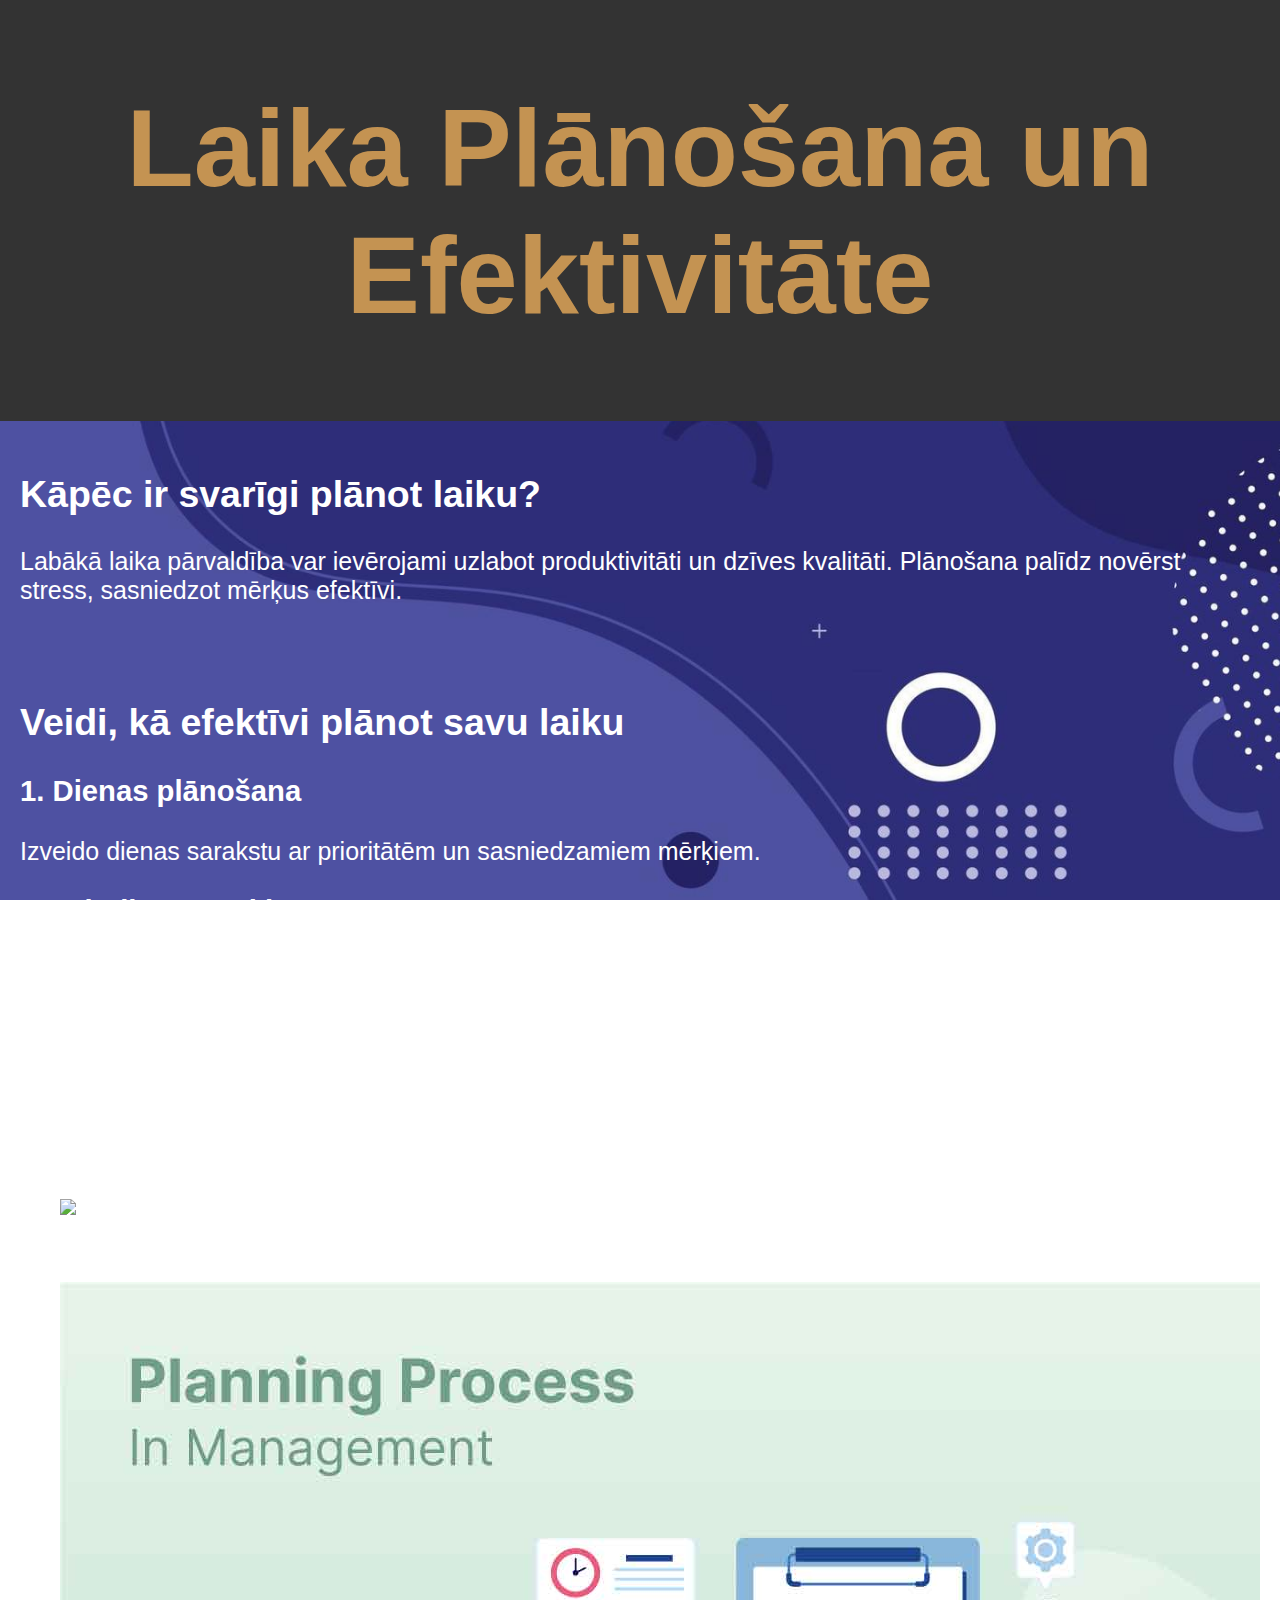
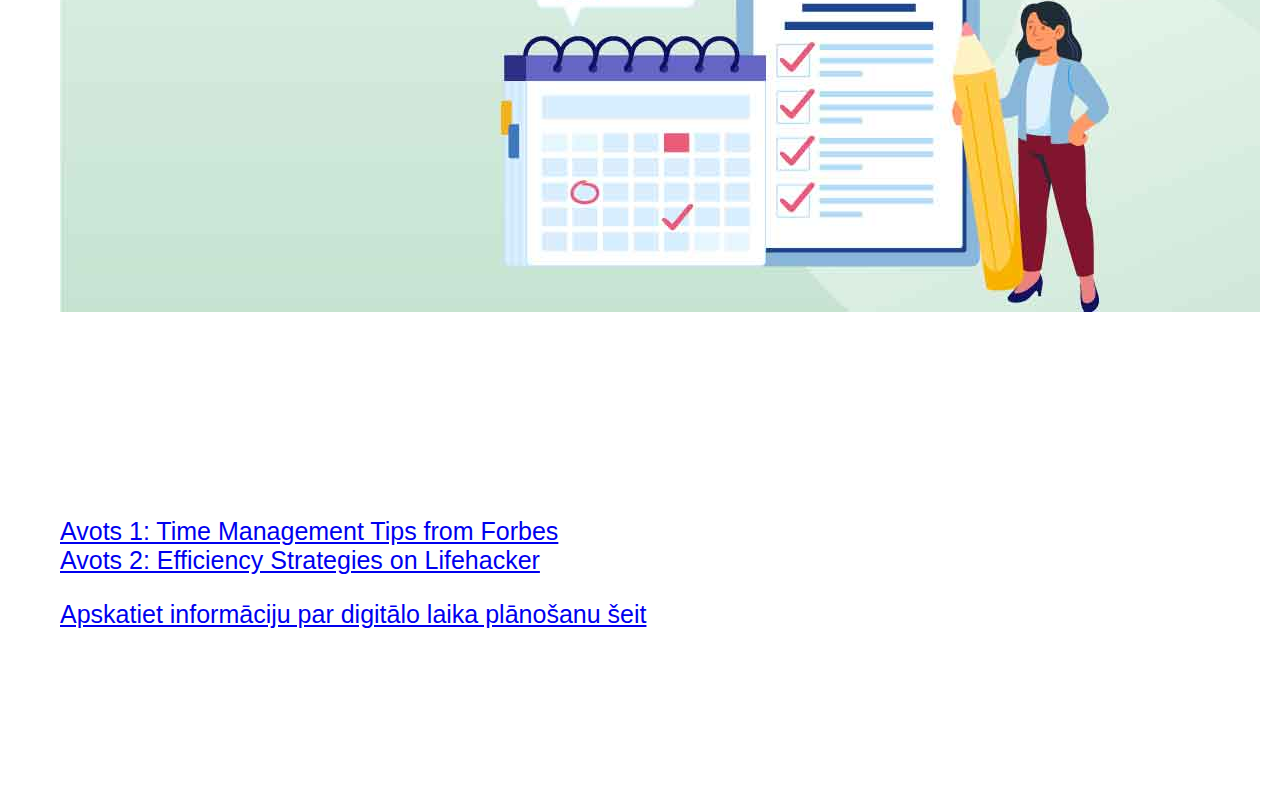
==== index.html @ 7cf81af7 "Add files via upload" ====
<!DOCTYPE html>
<html lang="lv">
<link rel="stylesheet" href="mansStils.css">
<head>
    <meta charset="UTF-8">
    <meta name="viewport" content="width=device-width, initial-scale=1.0">
    <title>Laika Plānošana un Efektivitāte</title>
    <style>
        /* Ievieto šeit CSS stila pielāgojumus, ja nepieciešams */
    </style>
</head>
<body>

    <header>
        <h1>Laika Plānošana un Efektivitāte</h1>
    </header>

    <section>
        <h2>Kāpēc ir svarīgi plānot laiku?</h2>
        <p>Labākā laika pārvaldība var ievērojami uzlabot produktivitāti un dzīves kvalitāti. Plānošana palīdz novērst stress, sasniedzot mērķus efektīvi.</p>
    </section>

    <section>
        <h2>Veidi, kā efektīvi plānot savu laiku</h2>
        <h3>1. Dienas plānošana</h3>
        <p>Izveido dienas sarakstu ar prioritātēm un sasniedzamiem mērķiem.</p>

        <h3>2. Tehnikas un rīki</h3>
        <p>Izmanto tehnoloģiskos risinājumus, piemēram, kalendārus un uzdevumu vadības rīkus.</p>

        <h3>3. Pārtraukšana</h3>
        <p>Ievēro "Pomodoro" tehniku – strādā 25 minūtes, tad ņem īsu pārtraukumu.</p>

        <!-- Ievieto šeit citus plānošanas veidus un padomus -->

        <h3>Attēli</h3>
        <figure>
            <img src="attels1.jpg" alt="Laika plānošana">
            <figcaption>Attēls 1: Plānošanas process</figcaption>
        </figure>

        <figure>
            <img src="attels2.jpg" alt="Efektivitātes palielināšana">
            <figcaption>Attēls 2: Veidi kā palielināt efektivitāti</figcaption>
        </figure>
    </section>

    <section>
        <h2>Izmantotie informācijas avoti</h2>
        <ul>
            <li><a href="https://www.forbes.com/time-management-tips/" target="_blank">Avots 1: Time Management Tips from Forbes</a></li>
            <li><a href="https://lifehacker.com/tag/efficiency" target="_blank">Avots 2: Efficiency Strategies on Lifehacker</a></li>
            <p><a href="lietotnes.html">Apskatiet informāciju par digitālo laika plānošanu šeit</a>.</p>
        </ul>
    </section>

    <footer>
        <p>&copy; 2024 Tavs Uzņēmuma Nosaukums. Visas tiesības aizsargātas.</p>
    </footer>

</body>
</html>
---- mansStils.css ----
/* mansStils.css */

body {
    font-family: Arial, sans-serif;
    margin: 0;
    padding: 0;
    background-image: url('fona_attels.jpg'); /* Aizstāj 'fona_attels.jpg' ar reālu attēla nosaukumu */
    background-size: cover;
    background-position: center;
    background-attachment: fixed; /* Fiksē attēlu, lai tas nepārvietojas, tekot lapas augšup un lejup */
    color: #ffffff; /* Teksta krāsa - balta */
    font-size: 25px
}

header {
    background-color: #333; /* Fona krāsa galvenē - tumša pelēka */
    color: #c49352; /* Teksta krāsa galvenē - balta */
    padding: 10px;
    text-align: center;
    font-size: 55px
}

section, footer {
    padding: 20px;
}
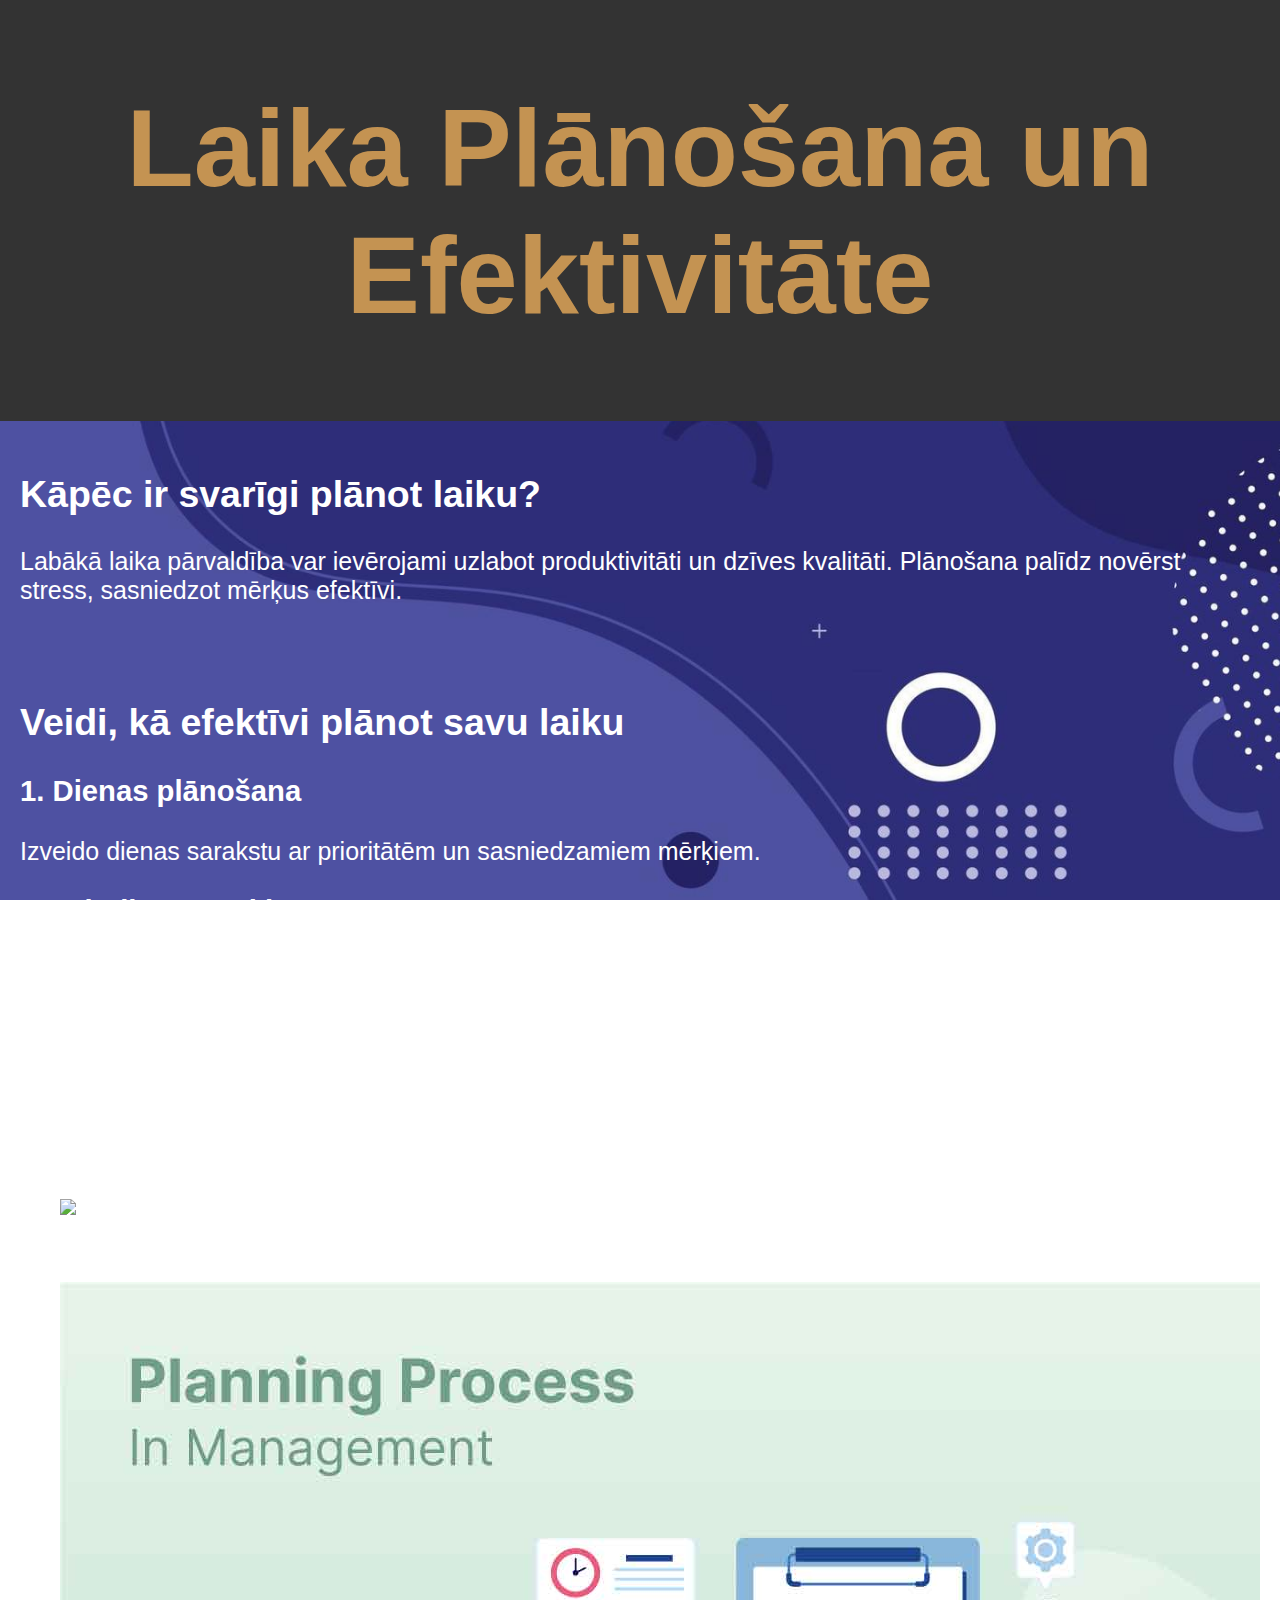
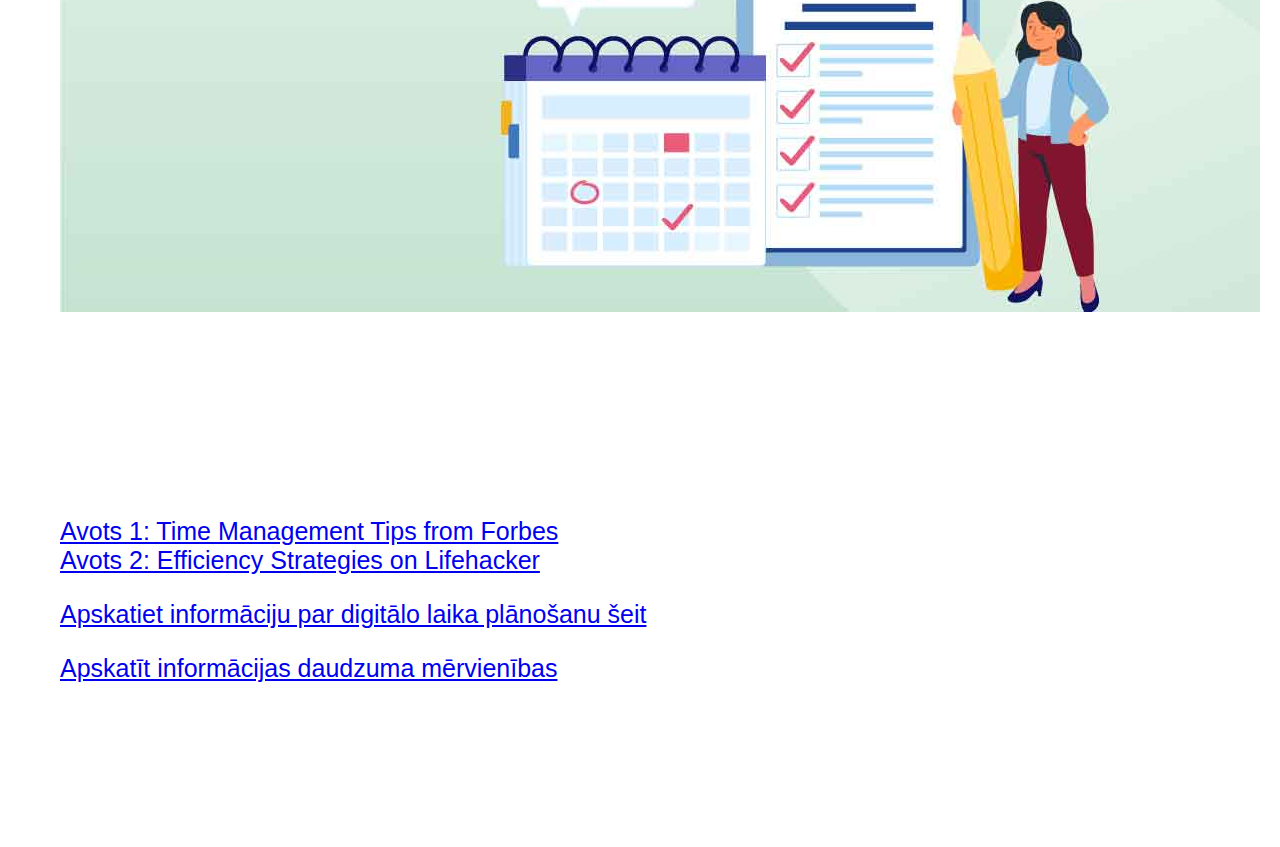
==== commit 9b2de497: "Update index.html" ====
--- a/index.html
+++ b/index.html
@@ -51,6 +51,7 @@
             <li><a href="https://www.forbes.com/time-management-tips/" target="_blank">Avots 1: Time Management Tips from Forbes</a></li>
             <li><a href="https://lifehacker.com/tag/efficiency" target="_blank">Avots 2: Efficiency Strategies on Lifehacker</a></li>
             <p><a href="lietotnes.html">Apskatiet informāciju par digitālo laika plānošanu šeit</a>.</p>
+            <a href="mervienibas.html">Apskatīt informācijas daudzuma mērvienības</a>
         </ul>
     </section>
 
